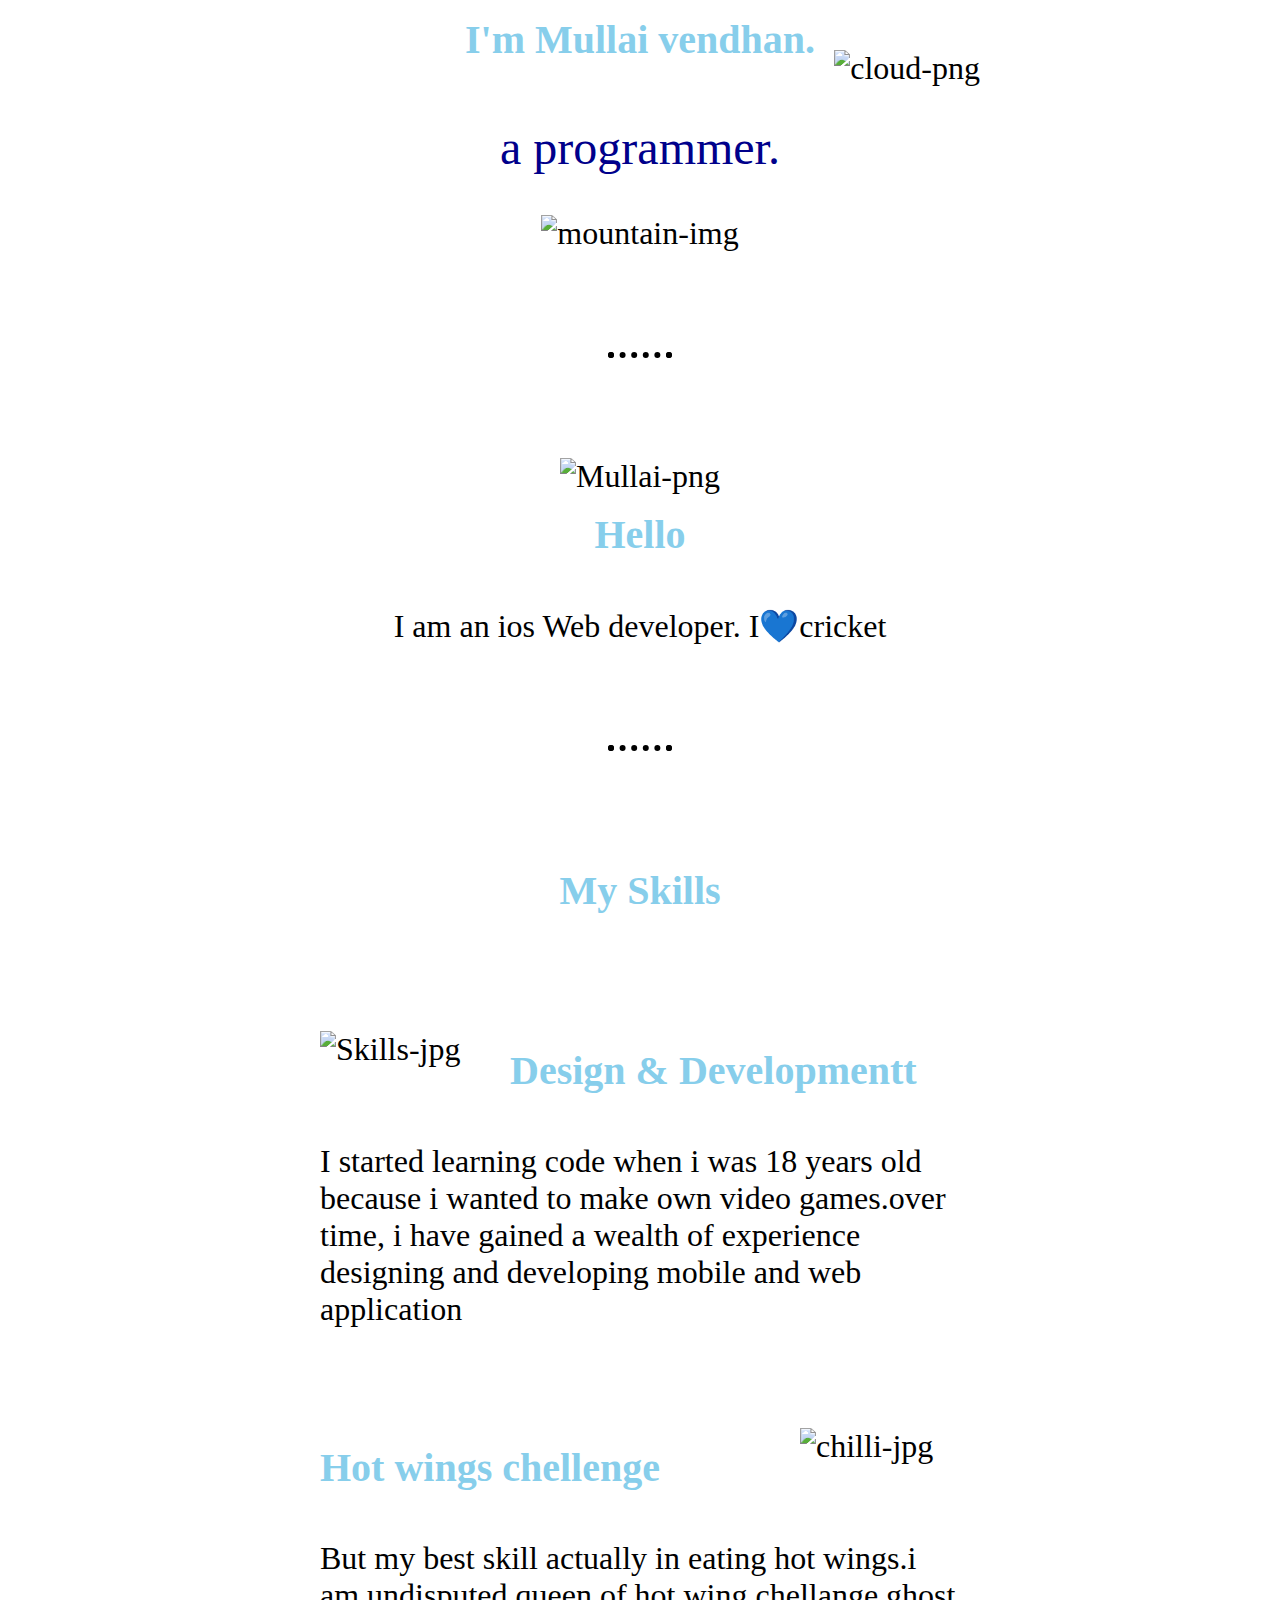
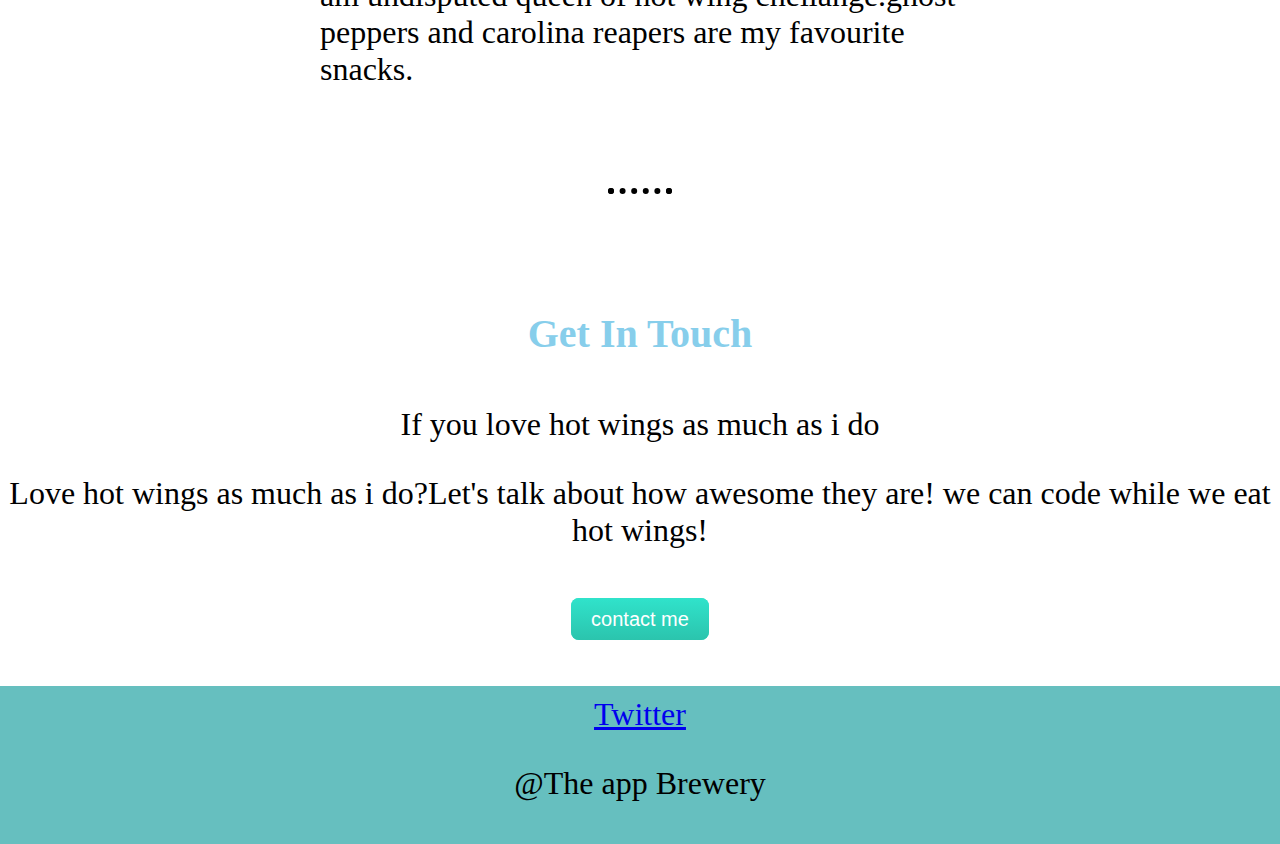
==== index.html @ 068cbd80 "start" ====
<!DOCTYPE html>
<html>
<head>
    <meta charset="UTF-8">
    <title>MULLAI VENDHAN</title>
    <link rel="stylesheet" href="styles.css">
    <link rel="icon" href="favicon.ico">

</head>
<body>
    
    <div class="top-container">
        </div>

    <img class="top-cloud" src="images/cloud.png" alt="cloud-png">
    <h1>I'm Mullai vendhan.</h1>
    <h2>a <span class="pro">pro</span>grammer.</h2>
    <img src="images/Mountain.jpg" alt="mountain-img">
    <hr>

    <img src="images/Mullai.png" alt="Mullai-png">
    <h1>Hello</h1>
    <p>I am an ios Web developer. I💙cricket</p>
    <hr>

    <h1>My Skills</h1> 
    <div class="skill-row">  
    <img class="Skills-jpg" src="images/Skills.jpg" alt="Skills-jpg">

    <h1>Design & Developmentt</h1>
    <p class="skill-description">I started learning code when i was 18 years old because i wanted to make own video games.over time, i have gained a wealth of experience designing and developing mobile and web application</p>
    </div>
    
    <div class="chilli-row">
    <img class="chilli-jpg" src="images/chilli.jpg" alt="chilli-jpg">
    <h1>Hot wings chellenge</h1>
    <p class="chilli-description">But my best skill actually in eating hot wings.i am undisputed queen of hot wing chellange.ghost peppers and carolina reapers are my favourite snacks.</p>
    </div>
    <hr>

    <h1>Get In Touch</h1>
    <p>If you love hot wings as much as i do</p>
    <p>Love hot wings as much as i do?Let's talk about how awesome they are! we can code while we eat hot wings!</p>
    <div class="contact-me">
    <a class="btn" href="contact me.html">contact me</a>
    </div>

    <div class="bottom-container"> 
        <a class="footer-link" href="https://twitter.com/GKMULLAIVENDHA1/photo">Twitter</a>

    <p class="copy-right">@The app Brewery</p>
    
    </div>

   
    
</body>
</html>
---- styles.css ----
body{
    margin: 0;
    text-align: center;
    font-family: 'merrriweather', serif;
    font-size: 2em;

}

h1{
    font-size: 40px;
    margin-top: 0;
    font-family: 'sacramento', cursive;
    color: skyblue;
    line-height: 2;
}

h2{ 
    color: darkblue;
    font-weight: normal;
}
 
hr{
    border: dotted black 6px;
    border-bottom: none;
    width: 4%;
    margin: 100px auto;
}

.top-container{
    background-color: skyblue;
    position: absolute;
    text-align: center


    }

.middle-container{
    margin: 100px 0;
}   

.bottom-container{
    background-color: #66bfbf;
    padding: 10px 20px ;

}
    
.skill-row{
    width: 50%;
    margin: 100px auto 100px auto;
    text-align: left;
    height: 2;
}
.chilli-row{
    width: 50%;
    margin: 100px auto 100px auto;
    text-align: left;
    height: 2;
}

.top-cloud{
    position: absolute;
    right: 300px;
    top: 50px;
}
.Skills-jpg{
    width: 25%;
    float: left;
    margin-right: 30px;
}
.chilli-jpg{
    width: 25%;
    float: right;
    margin-left: 30px;
}
.skill-description{
    clear: left;
}
.chilli-description
{
    clear: right;
}
.contact-me{
    font-family: 'Courier New', Courier, monospace;
    margin: 50px;
    text-align: center;
    height: 2;
}

.btn {
    background: #30e3cb;
    background-image: -webkit-linear-gradient(top, #30e3cb, #2bc4ad);
    background-image: -moz-linear-gradient(top, #30e3cb, #2bc4ad);
    background-image: -ms-linear-gradient(top, #30e3cb, #2bc4ad);
    background-image: -o-linear-gradient(top, #30e3cb, #2bc4ad);
    background-image: linear-gradient(to bottom, #30e3cb, #2bc4ad);
    -webkit-border-radius: 8;
    -moz-border-radius: 8;
    border-radius: 8px;
    font-family: Arial;
    color: #ffffff;
    font-size: 20px;
    padding: 10px 20px 10px 20px;
    text-decoration: none;
  }
  
  .btn:hover {
    background: #3cb0fd;
    background-image: -webkit-linear-gradient(top, #3cb0fd, #3498db);
    background-image: -moz-linear-gradient(top, #3cb0fd, #3498db);
    background-image: -ms-linear-gradient(top, #3cb0fd, #3498db);
    background-image: -o-linear-gradient(top, #3cb0fd, #3498db);
    background-image: linear-gradient(to bottom, #3cb0fd, #3498db);
    text-decoration: none;
  }
  .copy-right{
    width: 100%;
    text-align: center;
    height: 2;
  }
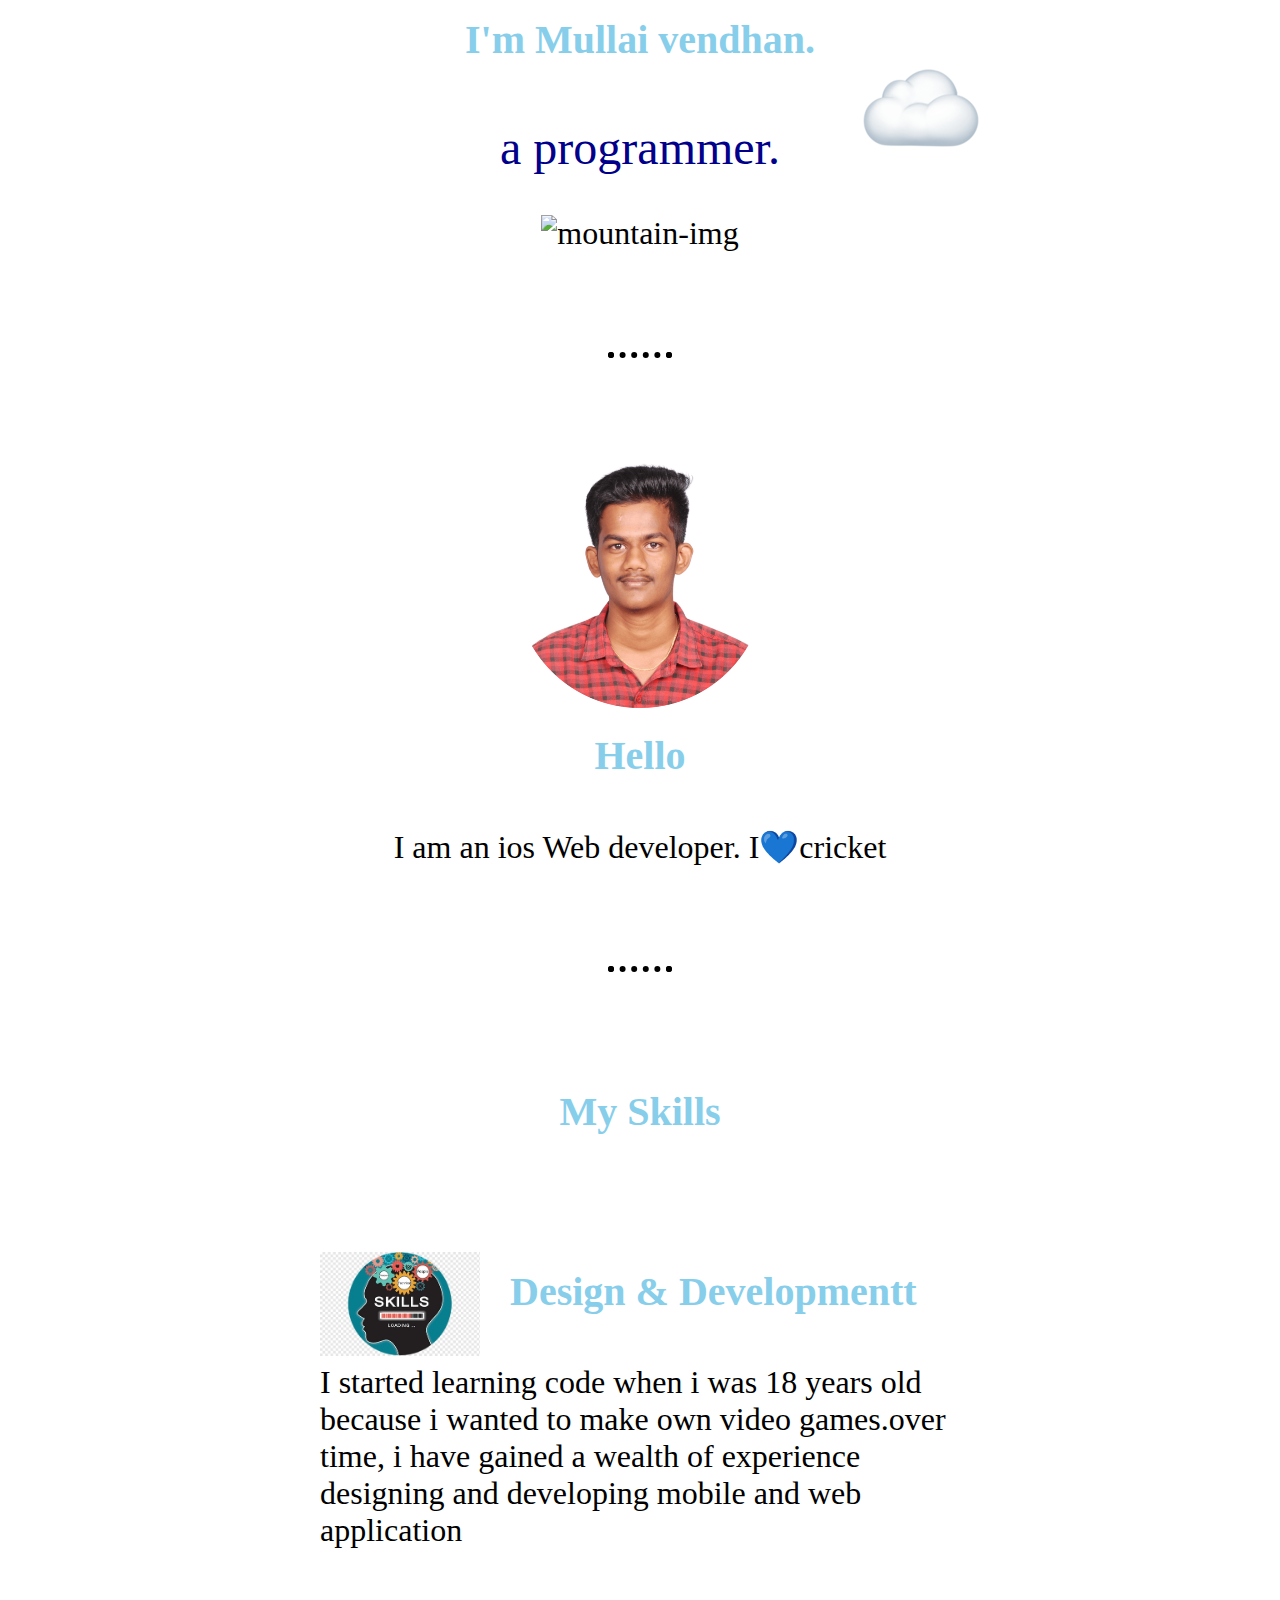
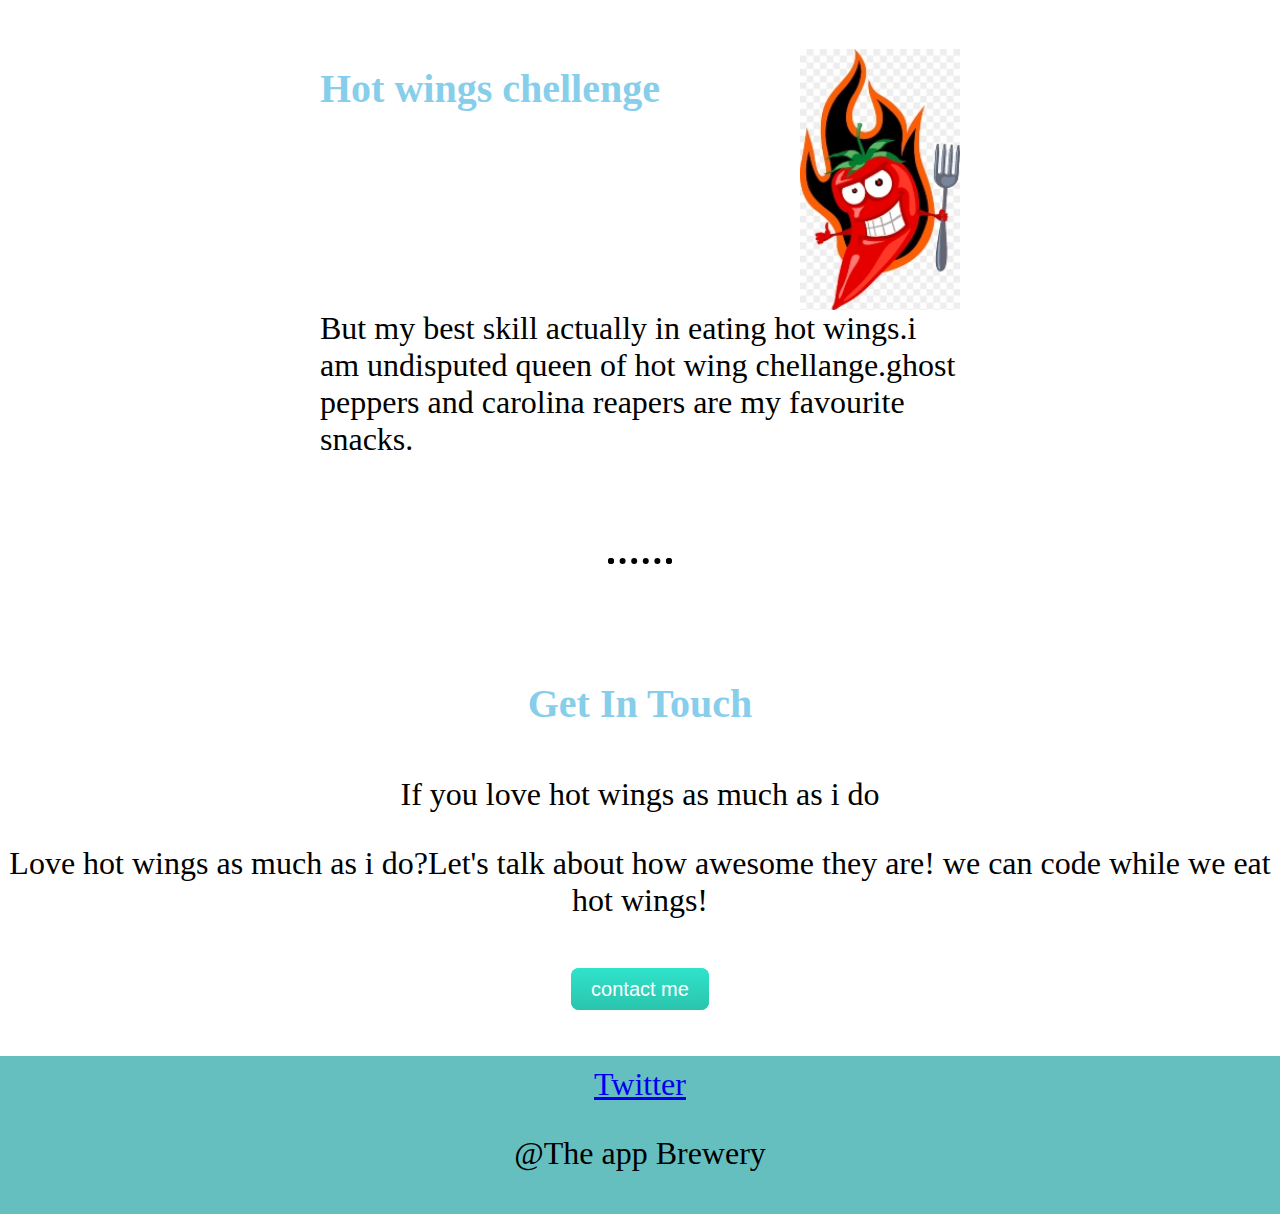
==== commit 3a2985ae: "images" ====
--- a/index.html
+++ b/index.html
@@ -12,27 +12,27 @@
     <div class="top-container">
         </div>
 
-    <img class="top-cloud" src="images/cloud.png" alt="cloud-png">
+    <img class="top-cloud" src="./cloud.png" alt="cloud-png">
     <h1>I'm Mullai vendhan.</h1>
     <h2>a <span class="pro">pro</span>grammer.</h2>
-    <img src="images/Mountain.jpg" alt="mountain-img">
+    <img src="./Mountain.jpg" alt="mountain-img">
     <hr>
 
-    <img src="images/Mullai.png" alt="Mullai-png">
+    <img src="./Mullai.png" alt="Mullai-png">
     <h1>Hello</h1>
     <p>I am an ios Web developer. I💙cricket</p>
     <hr>
 
     <h1>My Skills</h1> 
     <div class="skill-row">  
-    <img class="Skills-jpg" src="images/Skills.jpg" alt="Skills-jpg">
+    <img class="Skills-jpg" src="./Skills.jpg" alt="Skills-jpg">
 
     <h1>Design & Developmentt</h1>
     <p class="skill-description">I started learning code when i was 18 years old because i wanted to make own video games.over time, i have gained a wealth of experience designing and developing mobile and web application</p>
     </div>
     
     <div class="chilli-row">
-    <img class="chilli-jpg" src="images/chilli.jpg" alt="chilli-jpg">
+    <img class="chilli-jpg" src="./chilli.jpg" alt="chilli-jpg">
     <h1>Hot wings chellenge</h1>
     <p class="chilli-description">But my best skill actually in eating hot wings.i am undisputed queen of hot wing chellange.ghost peppers and carolina reapers are my favourite snacks.</p>
     </div>
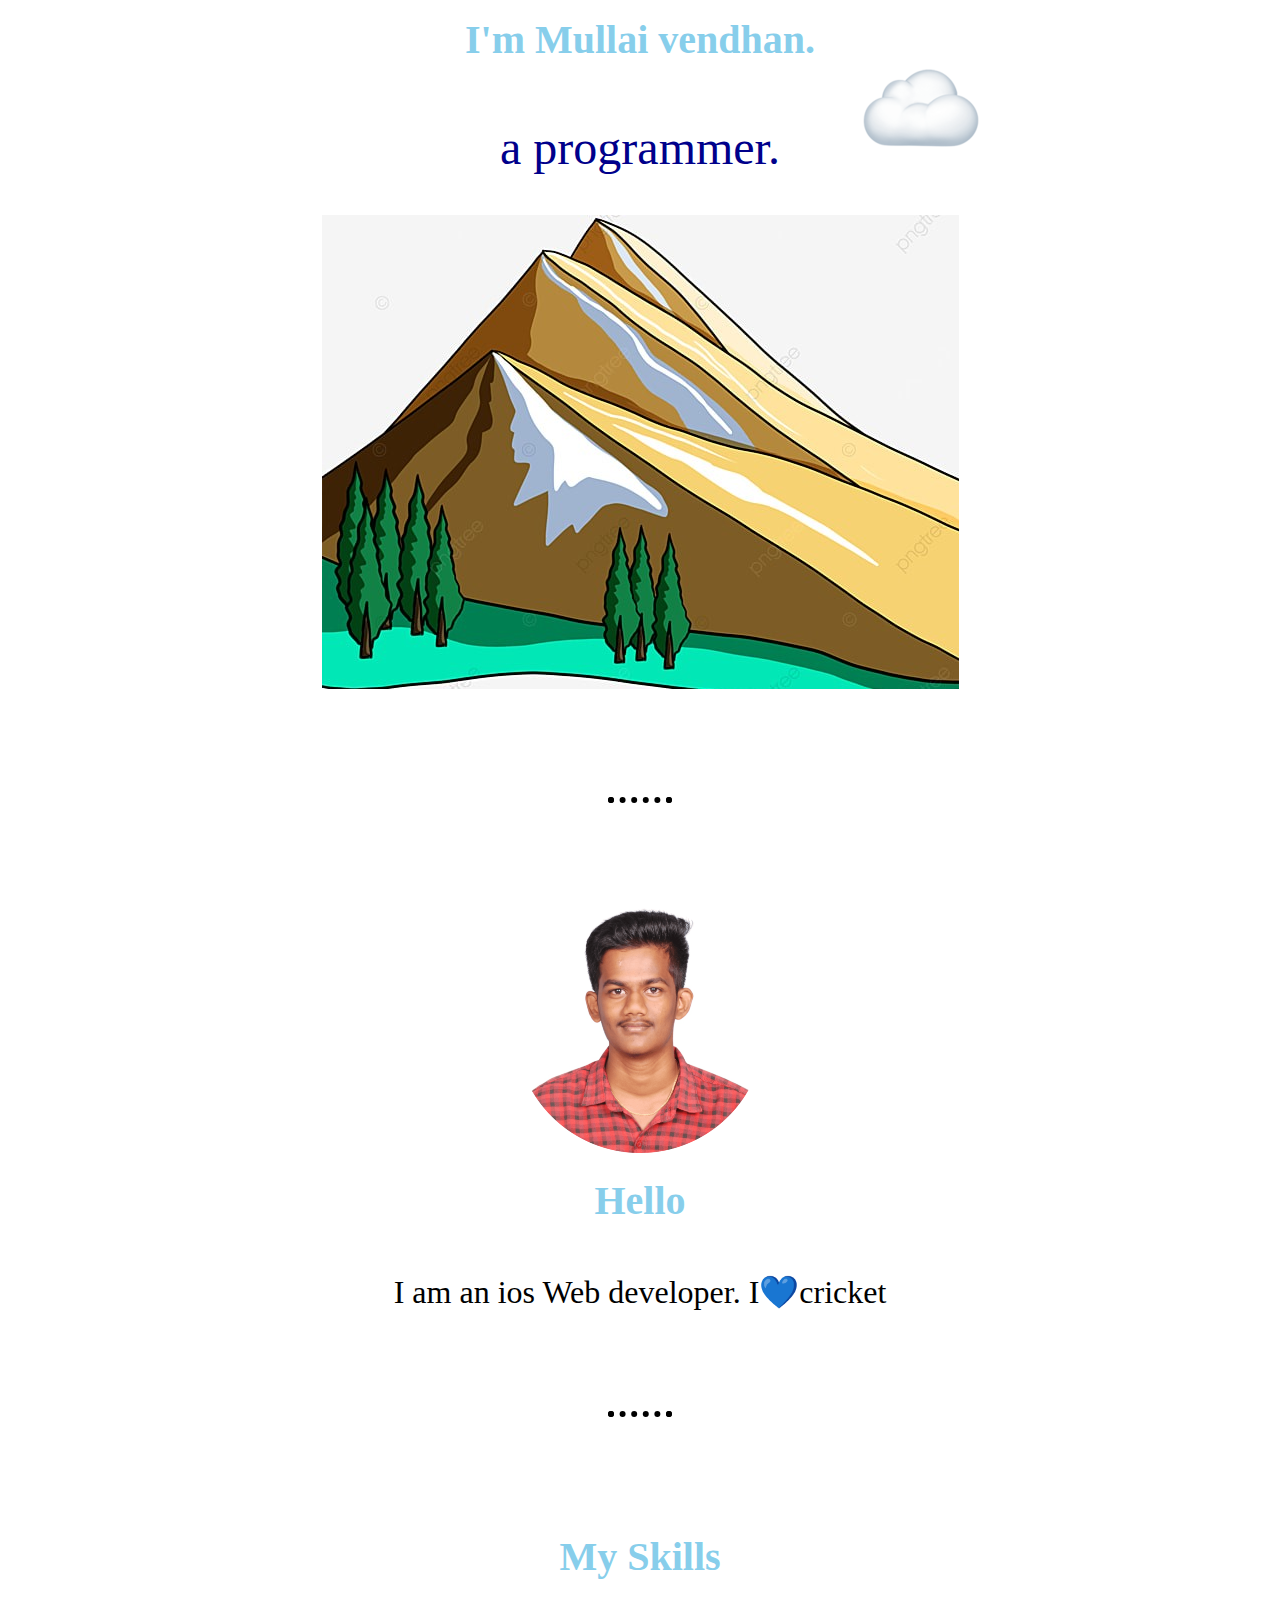
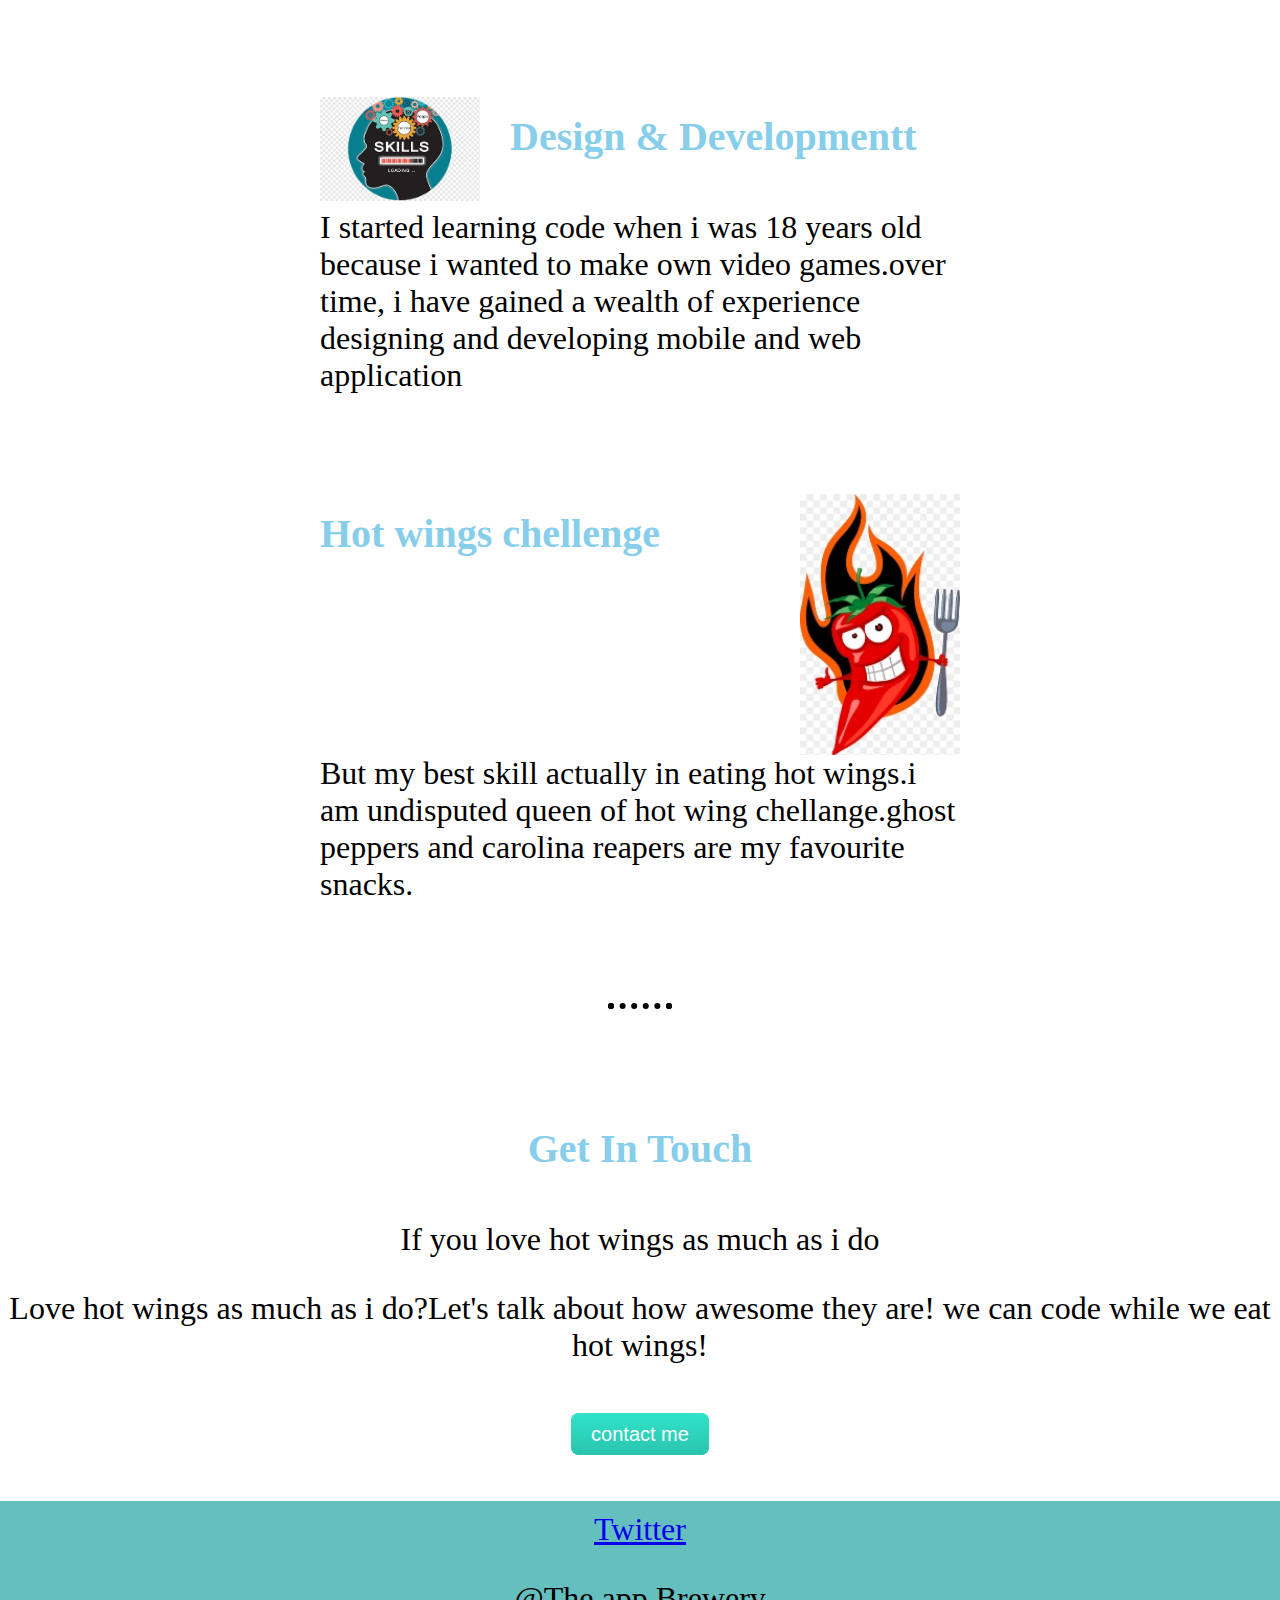
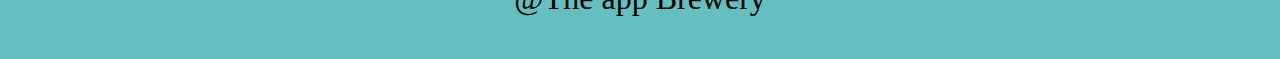
==== commit 34709a55: "image" ====
--- a/index.html
+++ b/index.html
@@ -15,7 +15,7 @@
     <img class="top-cloud" src="./cloud.png" alt="cloud-png">
     <h1>I'm Mullai vendhan.</h1>
     <h2>a <span class="pro">pro</span>grammer.</h2>
-    <img src="./Mountain.jpg" alt="mountain-img">
+    <img src="./mountain.jpg" alt="mountain-img">
     <hr>
 
     <img src="./Mullai.png" alt="Mullai-png">
